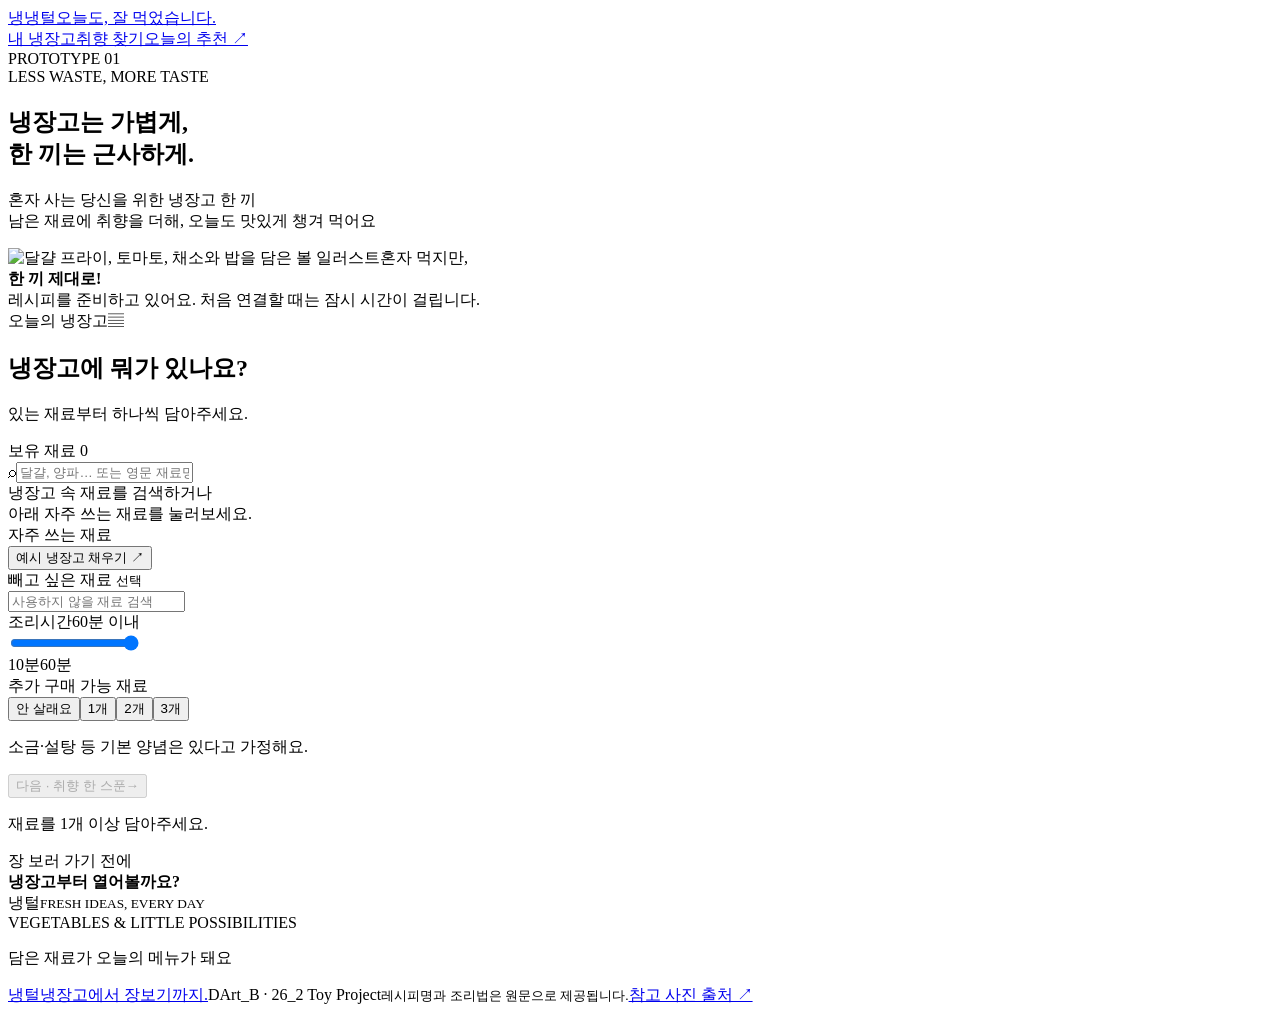
==== app/static/index.html @ ef3b0e1f "Freeze recipe web prototype and prepare free Docker deployment" ====
<!DOCTYPE html>

<html lang="ko">
<head><meta charset="utf-8"/><meta content="width=device-width,initial-scale=1" name="viewport"/><meta content="#F7F4EE" name="theme-color"/><title>냉털 — 냉장고에서 시작하는 근사한 한 끼</title><link href="/static/style.css?v=20260927" rel="stylesheet"/><script defer="" src="/static/visuals.js?v=20260927"></script><script defer="" src="/static/app.js?v=20260927"></script></head>
<body>
<header class="site-header"><a class="brand" href="#"><span class="brand-mark">냉</span>냉털<span class="brand-caption">오늘도, 잘 먹었습니다.</span></a><nav aria-label="주 메뉴"><a class="active" data-stage="1" href="#">내 냉장고</a><a data-stage="2" href="#">취향 찾기</a><a data-stage="3" href="#">오늘의 추천 <span>↗</span></a></nav><span class="prototype">PROTOTYPE 01</span></header>
<main>
<section class="hero"><div class="hero-copy"><span class="eyebrow"><i></i> LESS WASTE, MORE TASTE</span><h1>냉장고는 가볍게,<br/>한 끼는 <span>근사하게.</span></h1><p>혼자 사는 당신을 위한 냉장고 한 끼<br/>남은 재료에 취향을 더해, 오늘도 맛있게 챙겨 먹어요</p></div><div class="hero-dish"><img alt="달걀 프라이, 토마토, 채소와 밥을 담은 볼 일러스트" src="/static/hero-bowl.svg"/><span class="dish-sticker">혼자 먹지만,<br/><b>한 끼 제대로!</b></span><small id="dataset-count"></small></div></section>
<div id="status-banner" role="status">레시피를 준비하고 있어요. 처음 연결할 때는 잠시 시간이 걸립니다.</div>
<section class="workbench" id="workbench">
<aside class="pantry-panel"><div class="panel-heading"><span class="eyebrow">오늘의 냉장고</span><span class="line-icon">▤</span></div><h2>냉장고에 뭐가 있나요?</h2><p class="muted">있는 재료부터 하나씩 담아주세요.</p>
<form id="recommend-form"><label class="field-label" for="ingredient-search">보유 재료 <span id="pantry-count">0</span></label><div class="search-wrap"><span>⌕</span><input aria-controls="ingredient-options" aria-expanded="false" autocomplete="off" id="ingredient-search" placeholder="달걀, 양파… 또는 영문 재료명"/><div class="suggestions" hidden="" id="ingredient-options"></div></div><div class="chips" id="pantry-chips"></div><div class="empty-pantry" id="pantry-empty">냉장고 속 재료를 검색하거나<br/>아래 자주 쓰는 재료를 눌러보세요.</div><div class="quick-label">자주 쓰는 재료</div><div class="quick-ingredients" id="quick-ingredients"></div><button class="text-button" id="sample-button" type="button">예시 냉장고 채우기 <span>↗</span></button>
<div class="divider"></div><label class="field-label" for="excluded-search">빼고 싶은 재료 <small>선택</small></label><div class="search-wrap small"><input aria-controls="excluded-options" aria-expanded="false" autocomplete="off" id="excluded-search" placeholder="사용하지 않을 재료 검색"/><div class="suggestions" hidden="" id="excluded-options"></div></div><div class="chips excluded" id="excluded-chips"></div>
<div class="time-heading"><label class="field-label" for="minutes">조리시간</label><output for="minutes" id="minutes-value">60분 이내</output></div><input id="minutes" max="60" min="10" step="5" type="range" value="60"/><div class="range-ends"><span>10분</span><span>60분</span></div><label class="field-label buy-label">추가 구매 가능 재료</label><div aria-label="추가 구매 가능 재료 수" class="segmented" id="extra-options" role="group"><button aria-pressed="false" data-extra="0" type="button">안 살래요</button><button aria-pressed="false" data-extra="1" type="button">1개</button><button aria-pressed="true" class="selected" data-extra="2" type="button">2개</button><button aria-pressed="false" data-extra="3" type="button">3개</button></div><p class="pantry-note">소금·설탕 등 기본 양념은 있다고 가정해요.</p><button class="primary" disabled="" id="recommend-button" type="submit"><span>다음 · 취향 한 스푼</span><span>→</span></button><p class="form-message" id="form-message" role="status">재료를 1개 이상 담아주세요.</p></form></aside>
<div class="fridge-scene"><div class="fridge-note">장 보러 가기 전에<br/><b>냉장고부터 열어볼까요?</b></div><div class="fridge"><div class="freezer"><span>냉털</span><small>FRESH IDEAS, EVERY DAY</small><i></i></div><div class="fridge-inside"><div class="fridge-light"></div><div aria-live="polite" id="fridge-items"></div><div class="crisper">VEGETABLES &amp; LITTLE POSSIBILITIES</div></div><div class="fridge-feet"></div></div><p class="fridge-caption">담은 재료가 오늘의 메뉴가 돼요</p></div></section><div class="taste-panel" hidden="" id="taste-section"><button class="text-button" data-stage="1" type="button">← 냉장고로 돌아가기</button><div class="taste-top"><div><span class="eyebrow green">A LITTLE MORE YOU</span><h2>취향 한 스푼 더할까요?</h2><p class="muted">마음이 가는 메뉴를 최대 3개 골라주세요.<br class="mobile-only"/> 선택하지 않아도 추천받을 수 있어요.</p></div><span class="selection-count" id="taste-count">0 <small>/ 3</small></span></div><div class="taste-toolbar"><span>다양한 재료 조합에서 골라본 메뉴</span><button class="text-button" id="clear-tastes" type="button">선택 초기화</button></div><div class="taste-grid" id="taste-grid"><div class="loading-card">메뉴를 불러오는 중…</div></div><div class="taste-bottom"><p><span>✳</span> 취향을 고르면, 익숙한 재료로 새로운 메뉴를 찾아드려요.</p><button class="outline-button" id="more-tastes" type="button">다른 메뉴도 보기 <span>↻</span></button></div><div class="selection-summary" hidden="" id="selection-summary"></div><div class="stage-actions"><button class="text-button" id="skip-tastes" type="button">건너뛰고 재료로만 추천받기 →</button><button class="primary" id="finish-button" type="button">이 취향으로 추천받기 →</button></div><p id="recommend-status" role="status"></p><p class="taste-photo-note">사진은 메뉴 이해를 돕기 위한 유사 요리 참고 사진입니다.</p></div>
<section class="results-section" hidden="" id="results"><div class="result-back"><button class="text-button" data-stage="1">← 재료 바꾸기</button><button class="text-button" data-stage="2">취향 다시 고르기</button></div><div class="results-heading"><div><span class="eyebrow">TODAY’S POSSIBILITIES</span><h2>오늘은, 이 한 끼 어때요?</h2><p class="muted" id="results-description"></p></div><span class="result-seal">FROM YOUR<br/><b>FRIDGE</b> ↗</span></div><div aria-label="추천 종류" class="results-tabs" role="tablist"><button aria-controls="recipe-results" aria-selected="true" class="active" data-tab="ready" id="tab-ready" role="tab">지금 바로 조리 <span id="ready-count">0</span></button><button aria-controls="recipe-results" aria-selected="false" data-tab="extra" id="tab-extra" role="tab">조금만 더 사면 <span id="extra-count">0</span></button></div><div aria-labelledby="tab-ready" class="recipe-grid" id="recipe-results" role="tabpanel"></div><section class="shopping-section"><div class="shopping-intro"><span class="eyebrow">ONE MORE INGREDIENT</span><h2>딱 하나만 더 산다면?</h2><p>재료 하나로 넓어지는 오늘의 메뉴.<br/>새로 만들 수 있는 레시피가 많은 순서예요.</p><span class="shopping-symbol">＋</span></div><div class="shopping-list" id="shopping-list"></div></section></section>
<section class="before-results" hidden="" id="before-results"><span>✳</span><p>버리기 아까운 재료가,<br/><b>기대되는 한 끼가 될 때.</b></p><small>재료를 담고 추천을 시작해보세요.</small></section>
</main><footer><a class="brand" href="#">냉털<span class="brand-caption">냉장고에서 장보기까지.</span></a><span>DArt_B · 26_2 Toy Project</span><small>레시피명과 조리법은 원문으로 제공됩니다.</small><a class="photo-credit" href="/static/photo-credits.html" rel="noopener" target="_blank">참고 사진 출처 ↗</a></footer>
<dialog id="recipe-dialog"><button aria-label="레시피 닫기" class="dialog-close" id="close-dialog">×</button><div id="detail-content"></div></dialog><div hidden="" id="toast" role="status"></div>
</body></html>
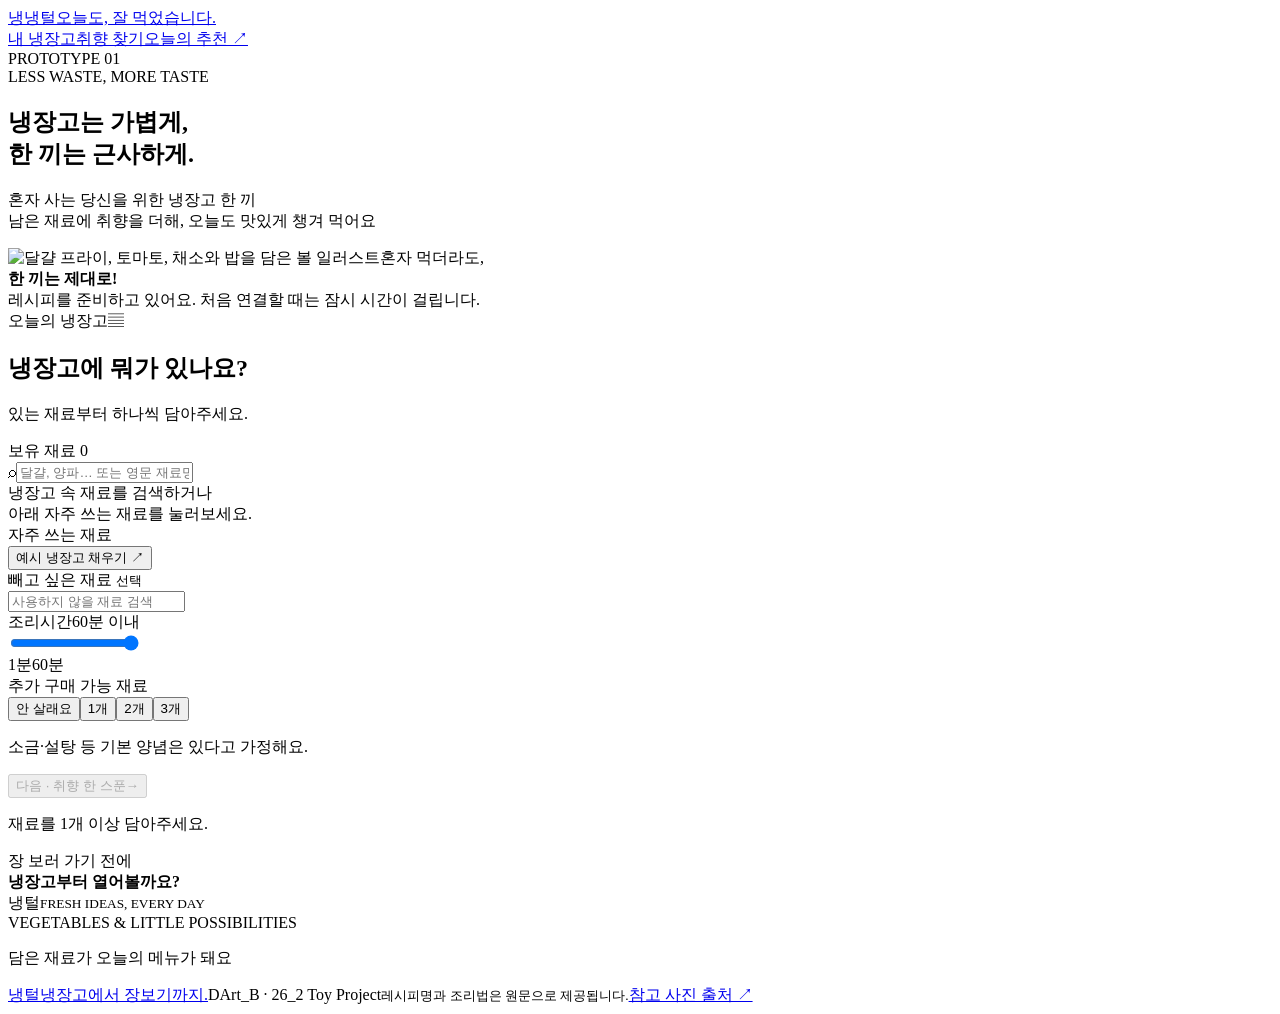
==== commit 6f3d20aa: "Deploy latest cooking time controls and expandable grocery recipes" ====
--- a/app/static/index.html
+++ b/app/static/index.html
@@ -1,17 +1,17 @@
 <!DOCTYPE html>
 
 <html lang="ko">
-<head><meta charset="utf-8"/><meta content="width=device-width,initial-scale=1" name="viewport"/><meta content="#F7F4EE" name="theme-color"/><title>냉털 — 냉장고에서 시작하는 근사한 한 끼</title><link href="/static/style.css?v=20260927" rel="stylesheet"/><script defer="" src="/static/visuals.js?v=20260927"></script><script defer="" src="/static/app.js?v=20260927"></script></head>
+<head><meta charset="utf-8"/><meta content="width=device-width,initial-scale=1" name="viewport"/><meta content="#F7F4EE" name="theme-color"/><title>냉털 — 냉장고에서 시작하는 근사한 한 끼</title><link href="/static/style.css?v=20260929b" rel="stylesheet"/><script defer="" src="/static/visuals.js?v=20260929b"></script><script defer="" src="/static/app.js?v=20260929b"></script></head>
 <body>
 <header class="site-header"><a class="brand" href="#"><span class="brand-mark">냉</span>냉털<span class="brand-caption">오늘도, 잘 먹었습니다.</span></a><nav aria-label="주 메뉴"><a class="active" data-stage="1" href="#">내 냉장고</a><a data-stage="2" href="#">취향 찾기</a><a data-stage="3" href="#">오늘의 추천 <span>↗</span></a></nav><span class="prototype">PROTOTYPE 01</span></header>
 <main>
-<section class="hero"><div class="hero-copy"><span class="eyebrow"><i></i> LESS WASTE, MORE TASTE</span><h1>냉장고는 가볍게,<br/>한 끼는 <span>근사하게.</span></h1><p>혼자 사는 당신을 위한 냉장고 한 끼<br/>남은 재료에 취향을 더해, 오늘도 맛있게 챙겨 먹어요</p></div><div class="hero-dish"><img alt="달걀 프라이, 토마토, 채소와 밥을 담은 볼 일러스트" src="/static/hero-bowl.svg"/><span class="dish-sticker">혼자 먹지만,<br/><b>한 끼 제대로!</b></span><small id="dataset-count"></small></div></section>
+<section class="hero"><div class="hero-copy"><span class="eyebrow"><i></i> LESS WASTE, MORE TASTE</span><h1>냉장고는 가볍게,<br/>한 끼는 <span>근사하게.</span></h1><p>혼자 사는 당신을 위한 냉장고 한 끼<br/>남은 재료에 취향을 더해, 오늘도 맛있게 챙겨 먹어요</p></div><div class="hero-dish"><img alt="달걀 프라이, 토마토, 채소와 밥을 담은 볼 일러스트" src="/static/hero-bowl.svg"/><span class="dish-sticker">혼자 먹더라도,<br/><b>한 끼는 제대로!</b></span><small id="dataset-count"></small></div></section>
 <div id="status-banner" role="status">레시피를 준비하고 있어요. 처음 연결할 때는 잠시 시간이 걸립니다.</div>
 <section class="workbench" id="workbench">
 <aside class="pantry-panel"><div class="panel-heading"><span class="eyebrow">오늘의 냉장고</span><span class="line-icon">▤</span></div><h2>냉장고에 뭐가 있나요?</h2><p class="muted">있는 재료부터 하나씩 담아주세요.</p>
 <form id="recommend-form"><label class="field-label" for="ingredient-search">보유 재료 <span id="pantry-count">0</span></label><div class="search-wrap"><span>⌕</span><input aria-controls="ingredient-options" aria-expanded="false" autocomplete="off" id="ingredient-search" placeholder="달걀, 양파… 또는 영문 재료명"/><div class="suggestions" hidden="" id="ingredient-options"></div></div><div class="chips" id="pantry-chips"></div><div class="empty-pantry" id="pantry-empty">냉장고 속 재료를 검색하거나<br/>아래 자주 쓰는 재료를 눌러보세요.</div><div class="quick-label">자주 쓰는 재료</div><div class="quick-ingredients" id="quick-ingredients"></div><button class="text-button" id="sample-button" type="button">예시 냉장고 채우기 <span>↗</span></button>
 <div class="divider"></div><label class="field-label" for="excluded-search">빼고 싶은 재료 <small>선택</small></label><div class="search-wrap small"><input aria-controls="excluded-options" aria-expanded="false" autocomplete="off" id="excluded-search" placeholder="사용하지 않을 재료 검색"/><div class="suggestions" hidden="" id="excluded-options"></div></div><div class="chips excluded" id="excluded-chips"></div>
-<div class="time-heading"><label class="field-label" for="minutes">조리시간</label><output for="minutes" id="minutes-value">60분 이내</output></div><input id="minutes" max="60" min="10" step="5" type="range" value="60"/><div class="range-ends"><span>10분</span><span>60분</span></div><label class="field-label buy-label">추가 구매 가능 재료</label><div aria-label="추가 구매 가능 재료 수" class="segmented" id="extra-options" role="group"><button aria-pressed="false" data-extra="0" type="button">안 살래요</button><button aria-pressed="false" data-extra="1" type="button">1개</button><button aria-pressed="true" class="selected" data-extra="2" type="button">2개</button><button aria-pressed="false" data-extra="3" type="button">3개</button></div><p class="pantry-note">소금·설탕 등 기본 양념은 있다고 가정해요.</p><button class="primary" disabled="" id="recommend-button" type="submit"><span>다음 · 취향 한 스푼</span><span>→</span></button><p class="form-message" id="form-message" role="status">재료를 1개 이상 담아주세요.</p></form></aside>
+<div class="time-heading"><label class="field-label" for="minutes">조리시간</label><output for="minutes" id="minutes-value">60분 이내</output></div><input id="minutes" max="13" min="0" step="1" type="range" value="13" aria-valuetext="60분 이내"/><div class="range-ends"><span>1분</span><span>60분</span></div><label class="field-label buy-label">추가 구매 가능 재료</label><div aria-label="추가 구매 가능 재료 수" class="segmented" id="extra-options" role="group"><button aria-pressed="false" data-extra="0" type="button">안 살래요</button><button aria-pressed="false" data-extra="1" type="button">1개</button><button aria-pressed="true" class="selected" data-extra="2" type="button">2개</button><button aria-pressed="false" data-extra="3" type="button">3개</button></div><p class="pantry-note">소금·설탕 등 기본 양념은 있다고 가정해요.</p><button class="primary" disabled="" id="recommend-button" type="submit"><span>다음 · 취향 한 스푼</span><span>→</span></button><p class="form-message" id="form-message" role="status">재료를 1개 이상 담아주세요.</p></form></aside>
 <div class="fridge-scene"><div class="fridge-note">장 보러 가기 전에<br/><b>냉장고부터 열어볼까요?</b></div><div class="fridge"><div class="freezer"><span>냉털</span><small>FRESH IDEAS, EVERY DAY</small><i></i></div><div class="fridge-inside"><div class="fridge-light"></div><div aria-live="polite" id="fridge-items"></div><div class="crisper">VEGETABLES &amp; LITTLE POSSIBILITIES</div></div><div class="fridge-feet"></div></div><p class="fridge-caption">담은 재료가 오늘의 메뉴가 돼요</p></div></section><div class="taste-panel" hidden="" id="taste-section"><button class="text-button" data-stage="1" type="button">← 냉장고로 돌아가기</button><div class="taste-top"><div><span class="eyebrow green">A LITTLE MORE YOU</span><h2>취향 한 스푼 더할까요?</h2><p class="muted">마음이 가는 메뉴를 최대 3개 골라주세요.<br class="mobile-only"/> 선택하지 않아도 추천받을 수 있어요.</p></div><span class="selection-count" id="taste-count">0 <small>/ 3</small></span></div><div class="taste-toolbar"><span>다양한 재료 조합에서 골라본 메뉴</span><button class="text-button" id="clear-tastes" type="button">선택 초기화</button></div><div class="taste-grid" id="taste-grid"><div class="loading-card">메뉴를 불러오는 중…</div></div><div class="taste-bottom"><p><span>✳</span> 취향을 고르면, 익숙한 재료로 새로운 메뉴를 찾아드려요.</p><button class="outline-button" id="more-tastes" type="button">다른 메뉴도 보기 <span>↻</span></button></div><div class="selection-summary" hidden="" id="selection-summary"></div><div class="stage-actions"><button class="text-button" id="skip-tastes" type="button">건너뛰고 재료로만 추천받기 →</button><button class="primary" id="finish-button" type="button">이 취향으로 추천받기 →</button></div><p id="recommend-status" role="status"></p><p class="taste-photo-note">사진은 메뉴 이해를 돕기 위한 유사 요리 참고 사진입니다.</p></div>
 <section class="results-section" hidden="" id="results"><div class="result-back"><button class="text-button" data-stage="1">← 재료 바꾸기</button><button class="text-button" data-stage="2">취향 다시 고르기</button></div><div class="results-heading"><div><span class="eyebrow">TODAY’S POSSIBILITIES</span><h2>오늘은, 이 한 끼 어때요?</h2><p class="muted" id="results-description"></p></div><span class="result-seal">FROM YOUR<br/><b>FRIDGE</b> ↗</span></div><div aria-label="추천 종류" class="results-tabs" role="tablist"><button aria-controls="recipe-results" aria-selected="true" class="active" data-tab="ready" id="tab-ready" role="tab">지금 바로 조리 <span id="ready-count">0</span></button><button aria-controls="recipe-results" aria-selected="false" data-tab="extra" id="tab-extra" role="tab">조금만 더 사면 <span id="extra-count">0</span></button></div><div aria-labelledby="tab-ready" class="recipe-grid" id="recipe-results" role="tabpanel"></div><section class="shopping-section"><div class="shopping-intro"><span class="eyebrow">ONE MORE INGREDIENT</span><h2>딱 하나만 더 산다면?</h2><p>재료 하나로 넓어지는 오늘의 메뉴.<br/>새로 만들 수 있는 레시피가 많은 순서예요.</p><span class="shopping-symbol">＋</span></div><div class="shopping-list" id="shopping-list"></div></section></section>
 <section class="before-results" hidden="" id="before-results"><span>✳</span><p>버리기 아까운 재료가,<br/><b>기대되는 한 끼가 될 때.</b></p><small>재료를 담고 추천을 시작해보세요.</small></section>
